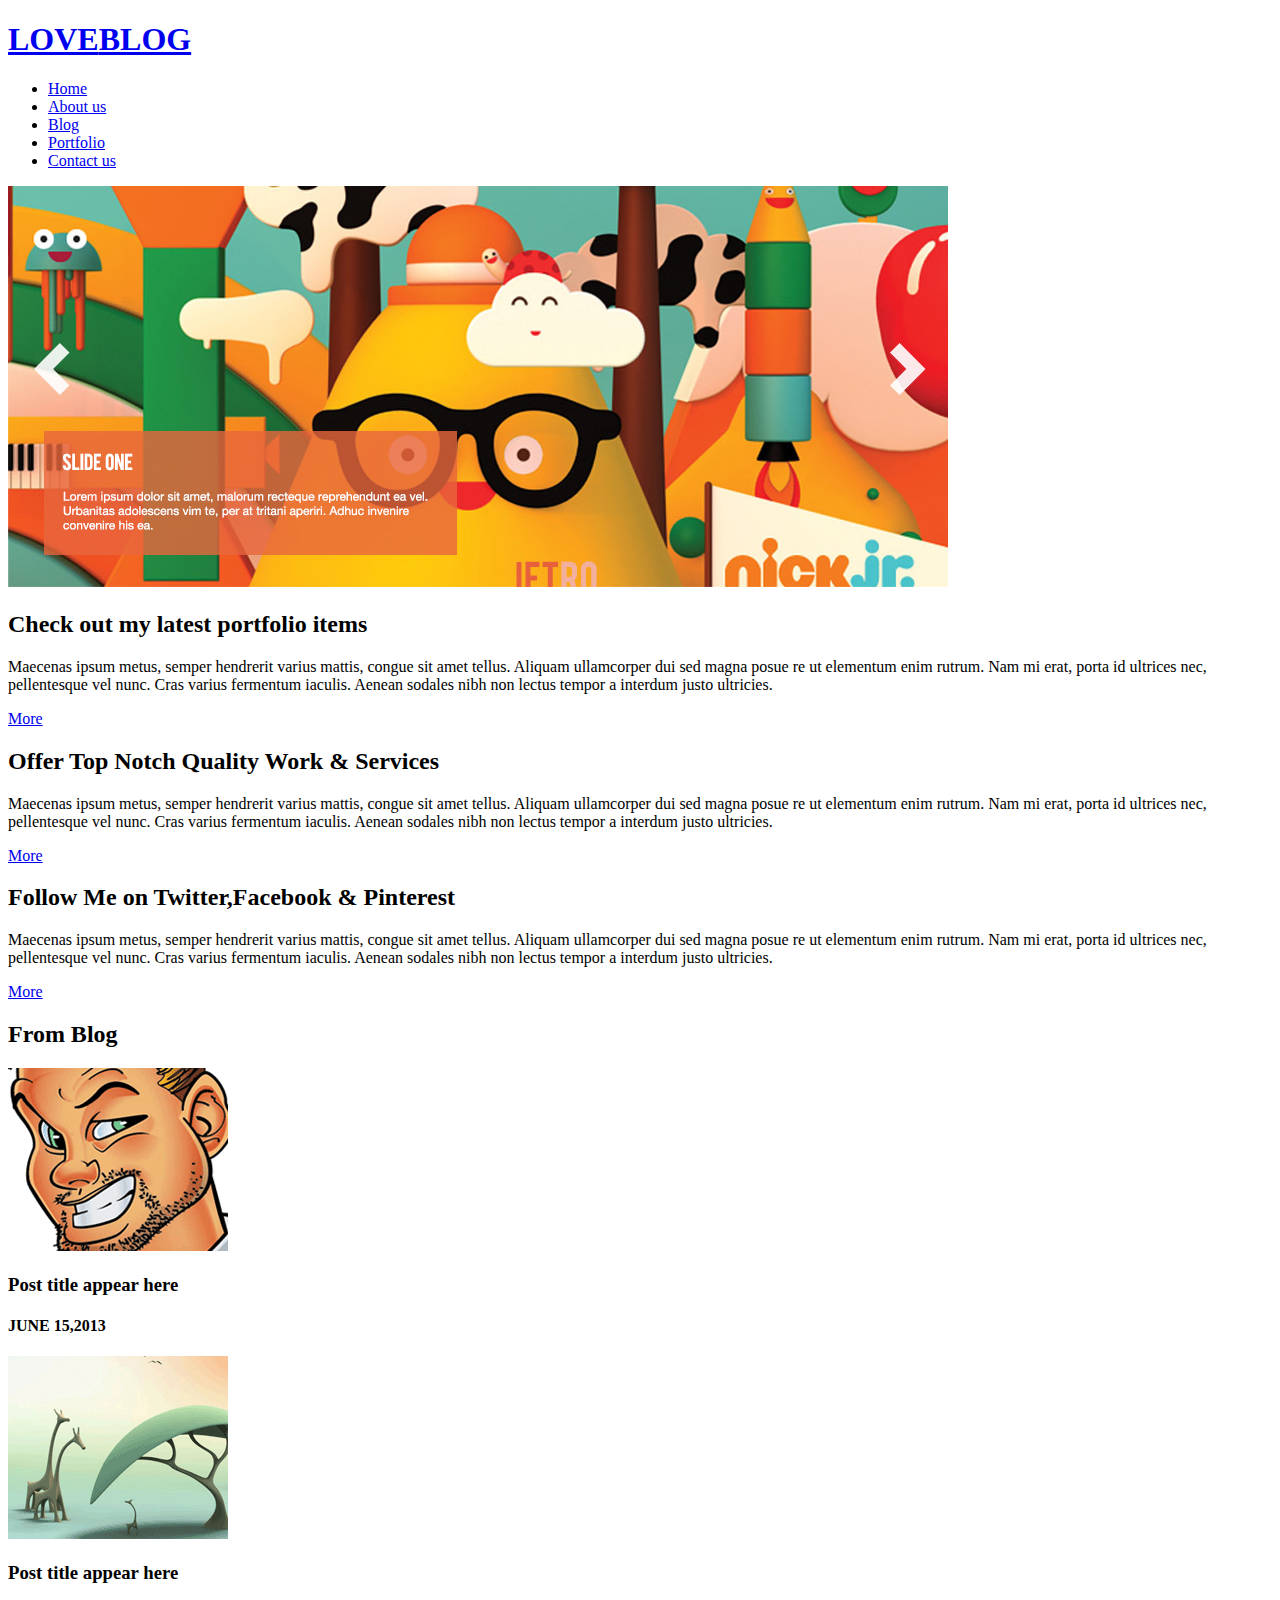
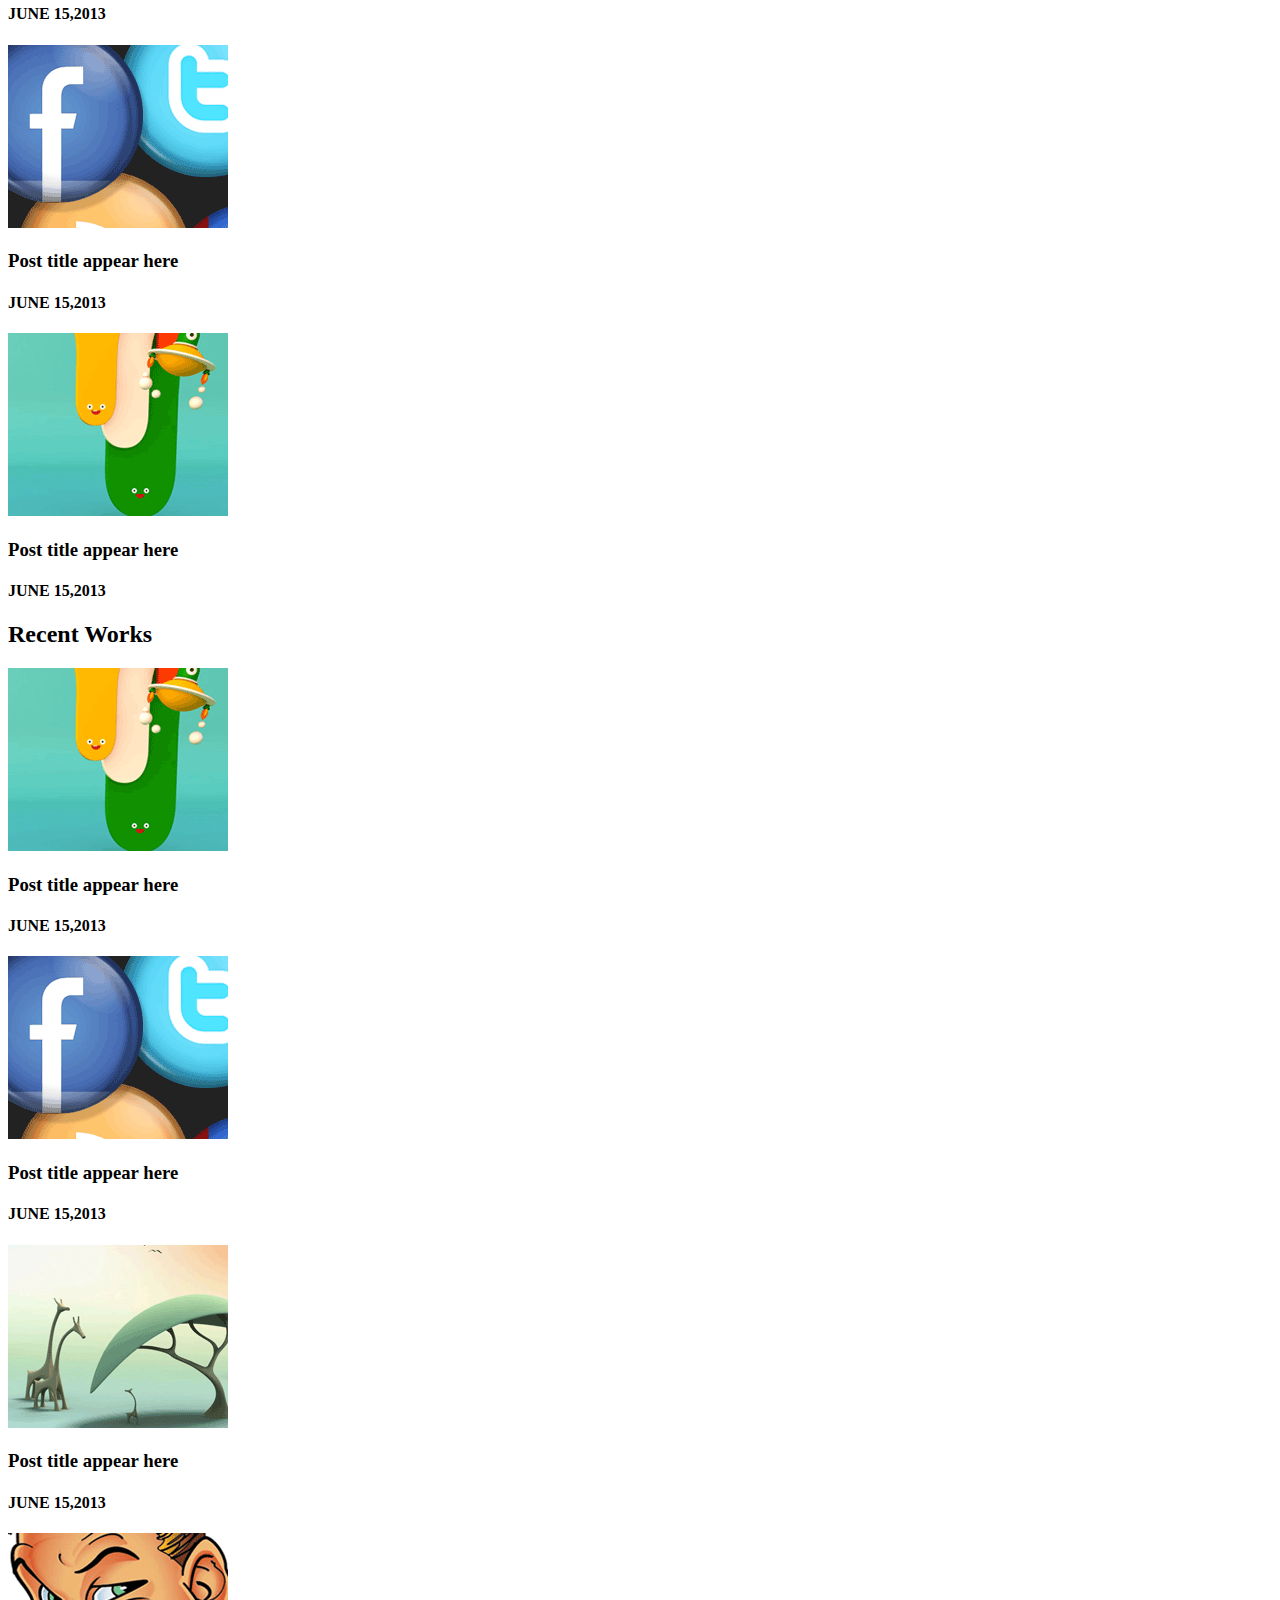
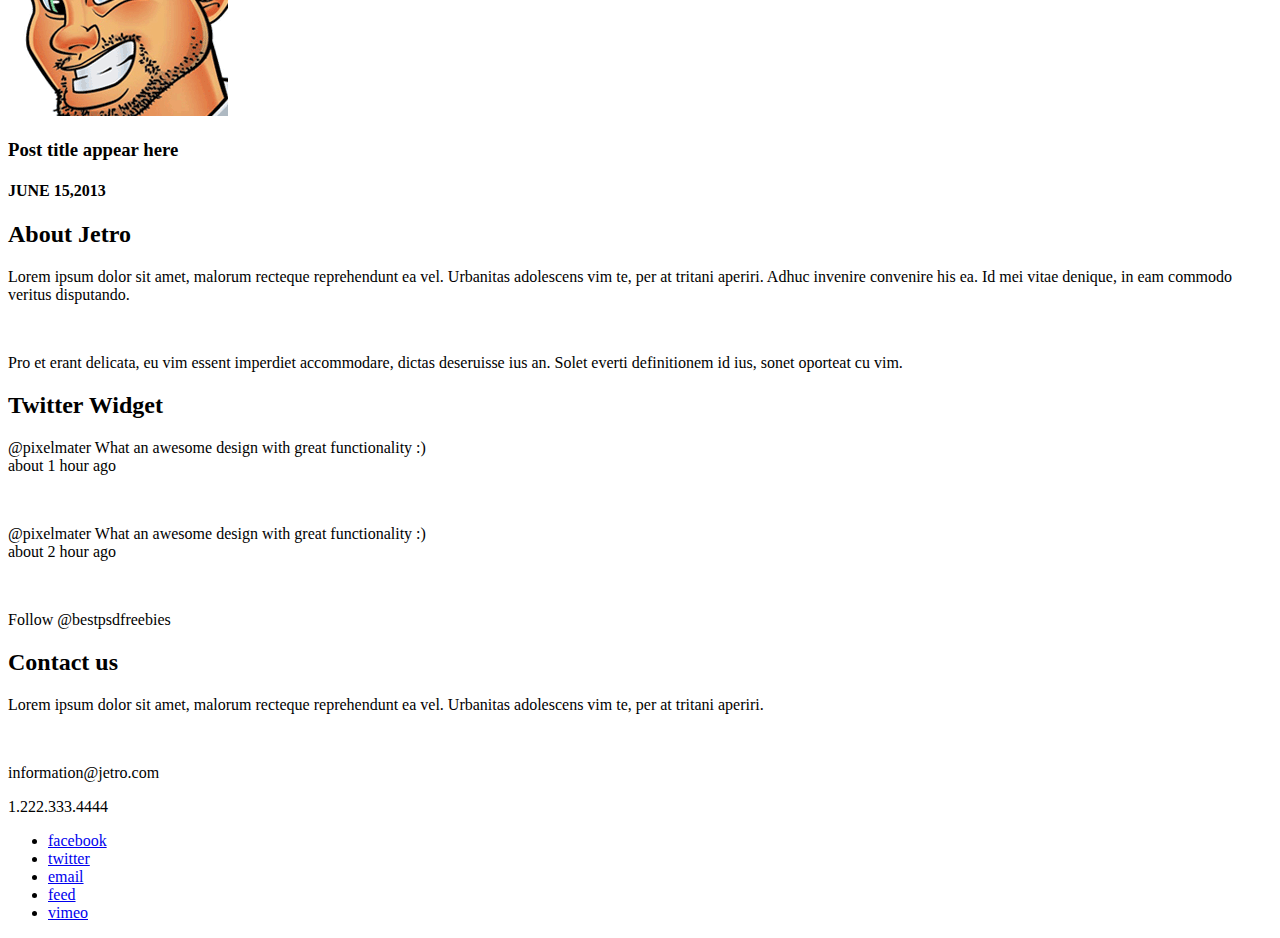
==== index.html @ 3e844f86 "first commit" ====
<!DOCTYPE html>
<html lang="en">
<head>
	<title>Welcome to my site</title>
	<meta http-equiv="Content-Type" content="text/html; charset=utf-8" />
	<meta name="viewport" content="width=device-width, initial-scale=1.0">
	
	<link href="css/style.css" rel="stylesheet" media="screen">
    <link href='http://fonts.googleapis.com/css?family=Open+Sans+Condensed:300|Playfair+Display:400italic' rel='stylesheet' type='text/css' />
</head>

<body>	
		<header class="header_area">
			<div class="fix header">
				<div class="logo fix floatleft">
					<a href="#"><h1>LOVE<span>BLOG</span></h1></a>
				</div>
				<div class="mainmenu floatright">
					<ul id="nav">
						<li><a href="index.html" class="active">Home</a></li>
						<li><a href="single.html">About us</a></li>
						<li><a href="blog.html">Blog</a></li>
						<li><a href="portfolio.html">Portfolio</a></li>
						<li><a href="contact.html">Contact us</a></li>
					</ul>
				</div>
			</div>
		</header>
		<header class="header_bottom_area"></header>
		<div class="main_content_area fix">
		<div class="fix content_area structure">
			<div class="fix slider_area">
                <div id="ei-slider" class="ei-slider">
                    <div class="ei-slider-large">
						<img src="images/slider.jpg" alt="image06"/>
                    </div>
                </div>
			
			
			
			</div>
			<div class="fix service_area">
				<div class="fix single_service_container">
					<div class="fix single_service portfolio floatleft">
						<h2>Check out my latest portfolio items</h2>
						<p>Maecenas ipsum metus, semper hendrerit varius mattis, congue sit amet tellus. Aliquam ullamcorper dui sed magna posue re ut elementum enim rutrum. Nam mi erat, porta id ultrices nec, pellentesque vel nunc. Cras varius fermentum iaculis. Aenean sodales nibh non lectus tempor a interdum justo ultricies.</p>
						<a href="#">More</a>
					</div>
					<div class="fix single_service offer floatleft">
						<h2>Offer Top Notch Quality Work & Services</h2>
						<p>Maecenas ipsum metus, semper hendrerit varius mattis, congue sit amet tellus. Aliquam ullamcorper dui sed magna posue re ut elementum enim rutrum. Nam mi erat, porta id ultrices nec, pellentesque vel nunc. Cras varius fermentum iaculis. Aenean sodales nibh non lectus tempor a interdum justo ultricies.</p>
						<a href="#">More</a>
					</div>
					<div class="fix single_service follow floatleft">
						<h2>Follow  Me  on  Twitter,Facebook  &  Pinterest</h2>
						<p>Maecenas ipsum metus, semper hendrerit varius mattis, congue sit amet tellus. Aliquam ullamcorper dui sed magna posue re ut elementum enim rutrum. Nam mi erat, porta id ultrices nec, pellentesque vel nunc. Cras varius fermentum iaculis. Aenean sodales nibh non lectus tempor a interdum justo ultricies.</p>
						<a href="#">More</a>
					</div>
				</div>
			</div>
			<div class="fix from_blog">
				<h2><span>From Blog</span></h2>
				<div class="fix single_blogpost_container">
					<div class="fix single_blog_post floatleft">
						<img src="images/recent1.png" alt=""/>
						<div class="blog_post_meta">
							<h3>Post title appear here</h3>
							<h4>JUNE 15,2013</h4>
						</div>
					</div>
					<div class="fix single_blog_post floatleft">
						<img src="images/recent2.png" alt=""/>
						<div class="blog_post_meta">
							<h3>Post title appear here</h3>
							<h4>JUNE 15,2013</h4>
						</div>
					</div>
					<div class="fix single_blog_post floatleft">
						<img src="images/recent3.png" alt=""/>
						<div class="blog_post_meta">
							<h3>Post title appear here</h3>
							<h4>JUNE 15,2013</h4>
						</div>
					</div>
					<div class="fix single_blog_post floatleft">
						<img src="images/recent4.png" alt=""/>
						<div class="blog_post_meta">
							<h3>Post title appear here</h3>
							<h4>JUNE 15,2013</h4>
						</div>
					</div>
				</div>
			</div>
			<div class="fix from_works">
				<h2><span>Recent Works</span></h2>
				<div class="fix single_work_container">
					<div class="fix single_work floatleft">
						<img src="images/recent4.png" alt=""/>
						<div class="blog_post_meta">
							<h3>Post title appear here</h3>
							<h4>JUNE 15,2013</h4>
						</div>
					</div>
					<div class="fix single_work floatleft">
						<img src="images/recent3.png" alt=""/>
						<div class="blog_post_meta">
							<h3>Post title appear here</h3>
							<h4>JUNE 15,2013</h4>
						</div>
					</div>
					<div class="fix single_work floatleft">
						<img src="images/recent2.png" alt=""/>
						<div class="blog_post_meta">
							<h3>Post title appear here</h3>
							<h4>JUNE 15,2013</h4>
						</div>
					</div>
					<div class="fix single_work floatleft">
						<img src="images/recent1.png" alt=""/>
						<div class="blog_post_meta">
							<h3>Post title appear here</h3>
							<h4>JUNE 15,2013</h4>
						</div>
					</div>
				</div>
			</div>
		</div>
		</div>
		<div class="fix footer_area">
			<div class="fix footer">
				<div class="fix single_footer_container">
					<div class="fix single_footer floatleft">
						<h2>About Jetro</h2>
						<p>Lorem ipsum dolor sit amet, malorum recteque reprehendunt ea vel. Urbanitas adolescens vim te, per at tritani aperiri. Adhuc invenire convenire his ea. Id mei vitae denique, in eam commodo veritus disputando. </p>
						<br/>
						<p>Pro et erant delicata, eu vim essent imperdiet accommodare, dictas deseruisse ius an. Solet everti definitionem id ius, sonet oporteat cu vim.</p>
					</div>
					<div class="fix single_footer floatleft">
						<h2>Twitter Widget</h2>
						<p>@pixelmater What an awesome design with great functionality :)<br/>about 1 hour ago</p><br/>
						<p>@pixelmater What an awesome design with great functionality :)<br/>about 2 hour ago</p><br/>
						<p>Follow @bestpsdfreebies</p>
					</div>
					<div class="fix single_footer floatleft">
						<h2>Contact us</h2>
						<p>Lorem ipsum dolor sit amet, malorum recteque reprehendunt ea vel. Urbanitas adolescens vim te, per at tritani aperiri.</p>
						<br/>
						<p>information@jetro.com</p>
						<p>1.222.333.4444</p>
						<div class="fix social_area">
							<ul>
								<li><a href="#" class="facebook">facebook</a></li>
								<li><a href="#" class="twitter">twitter</a></li>
								<li><a href="#" class="email">email</a></li>
								<li><a href="#" class="feed">feed</a></li>
								<li><a href="#" class="vimeo">vimeo</a></li>
							</ul>
						</div>
					</div>
				</div>
			</div>
		</div>
	
		<script src="js/jquery-min.js"></script>						
</body>
</html>
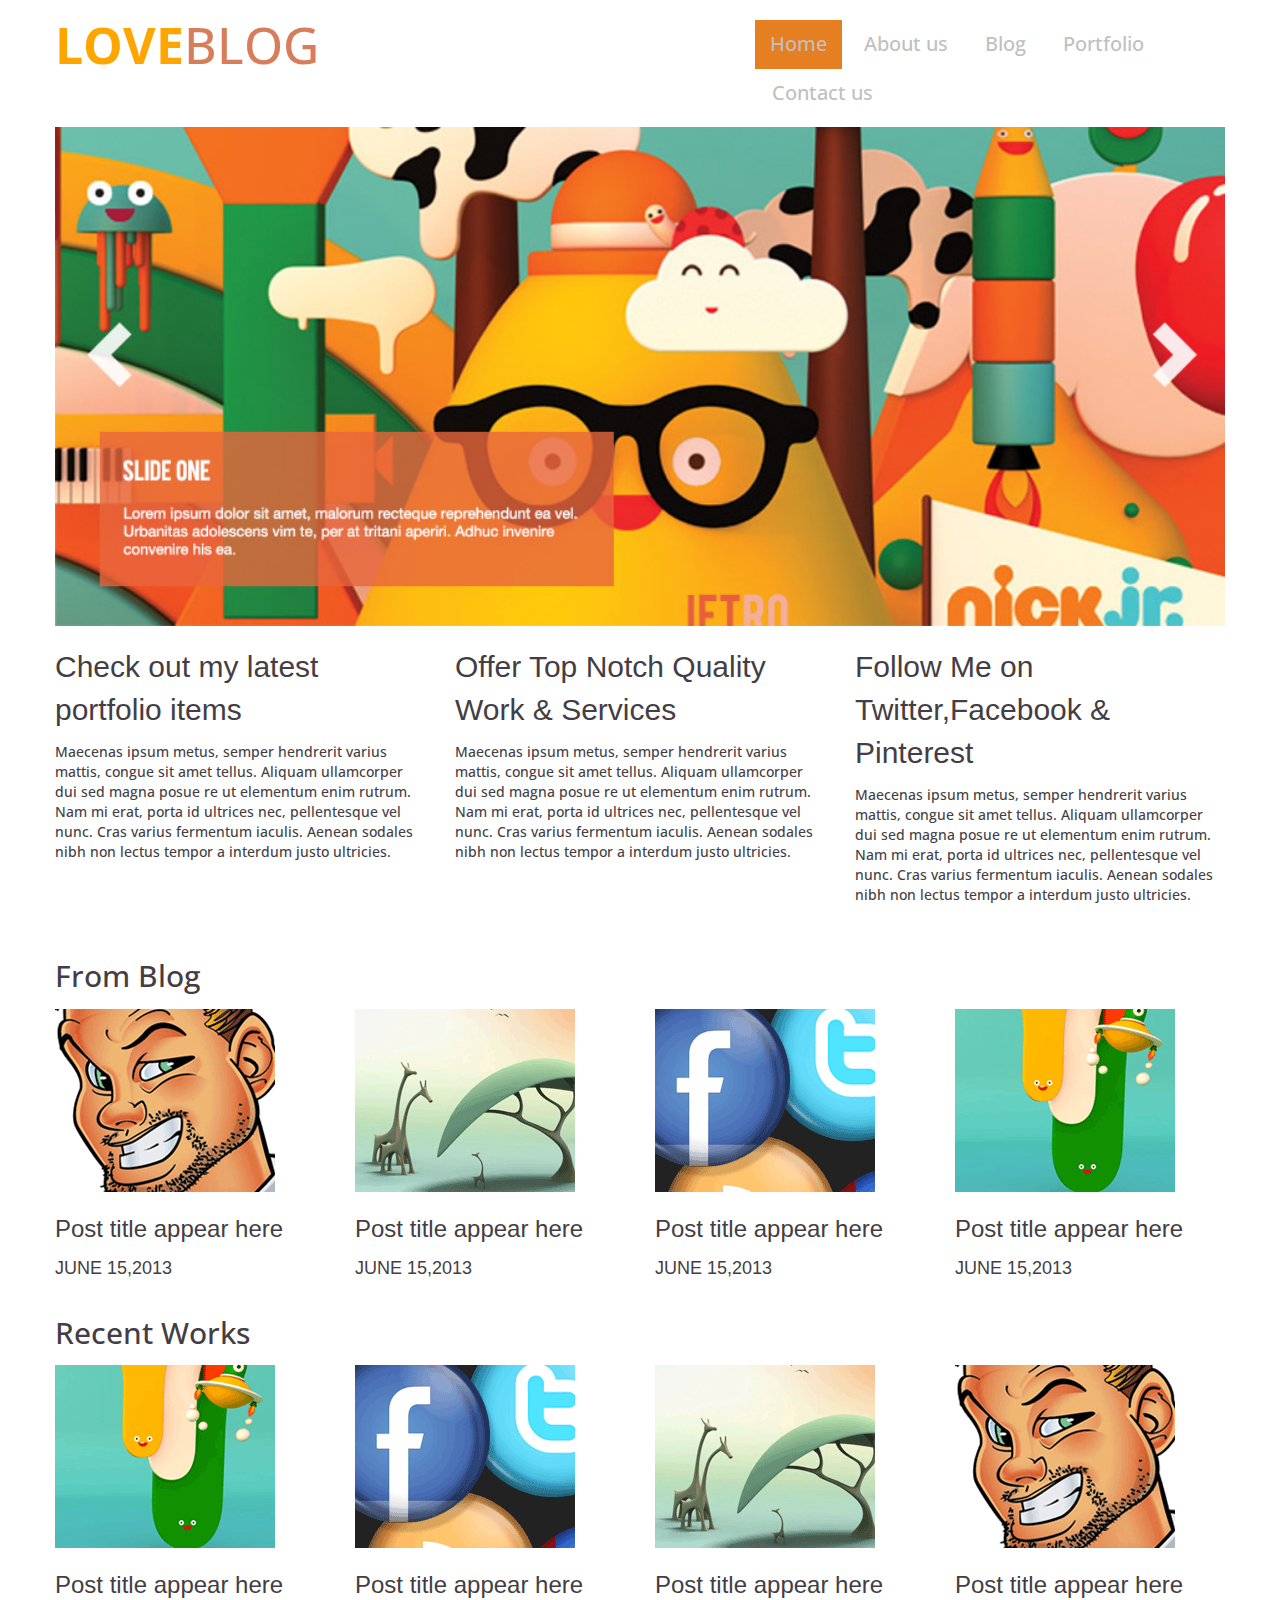
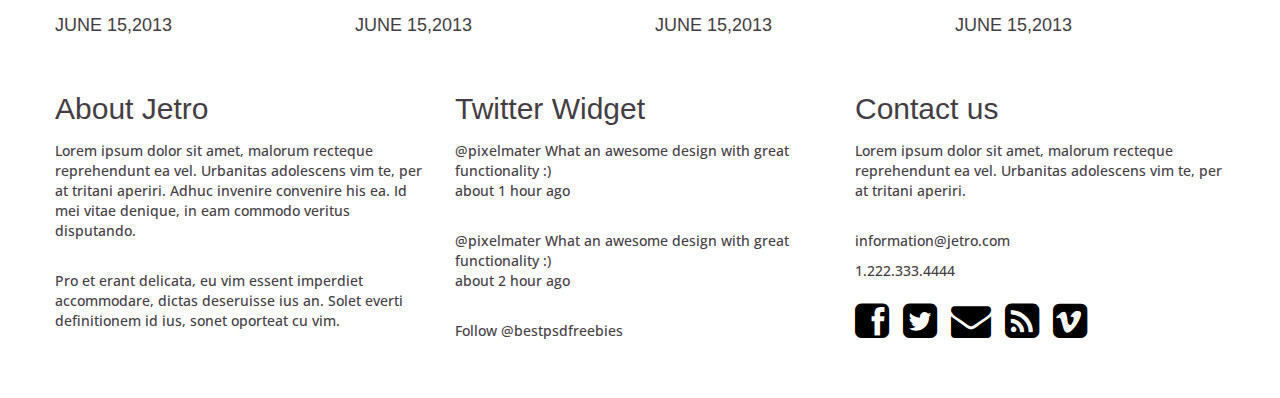
==== commit c0b7d1b9: "terminado html, falta afinar detaltalles, agregar iconos, imagenes, separador y dar estilo en genera" ====
--- a/index.html
+++ b/index.html
@@ -4,163 +4,174 @@
 	<title>Welcome to my site</title>
 	<meta http-equiv="Content-Type" content="text/html; charset=utf-8" />
 	<meta name="viewport" content="width=device-width, initial-scale=1.0">
-	
-	<link href="css/style.css" rel="stylesheet" media="screen">
     <link href='http://fonts.googleapis.com/css?family=Open+Sans+Condensed:300|Playfair+Display:400italic' rel='stylesheet' type='text/css' />
+    <link rel="stylesheet" href="css/bootstrap.css">
+    <link rel="stylesheet" href="font/font-awesome/css/font-awesome.css">
+    <link rel="stylesheet" href="css/main.css">
 </head>
 
 <body>	
-		<header class="header_area">
-			<div class="fix header">
-				<div class="logo fix floatleft">
-					<a href="#"><h1>LOVE<span>BLOG</span></h1></a>
+	<header class="header_area">
+		<div class="container">
+			<div class="nav-wrapper row">
+				<div class="col-md-2 logo">
+					<a href="#"><p><strong>LOVE</strong><span>BLOG</span></p></a>
 				</div>
-				<div class="mainmenu floatright">
-					<ul id="nav">
-						<li><a href="index.html" class="active">Home</a></li>
-						<li><a href="single.html">About us</a></li>
+				<div class="col-md-offset-5 col-md-5">
+					<ul class="nav nav-pills">
+						<li class="active"><a href="index.html">Home</a></li>
+						<li><a href="about.html">About us</a></li>
 						<li><a href="blog.html">Blog</a></li>
 						<li><a href="portfolio.html">Portfolio</a></li>
 						<li><a href="contact.html">Contact us</a></li>
 					</ul>
 				</div>
 			</div>
-		</header>
-		<header class="header_bottom_area"></header>
-		<div class="main_content_area fix">
-		<div class="fix content_area structure">
-			<div class="fix slider_area">
-                <div id="ei-slider" class="ei-slider">
-                    <div class="ei-slider-large">
-						<img src="images/slider.jpg" alt="image06"/>
-                    </div>
-                </div>
-			
-			
-			
+		</div>
+	</header>
+	<header class="header_bottom_area"></header>
+	<section class="portada">
+		<div class="container">
+			<div class="row">
+				<div class="col-md-12">
+					<img src="images/slider.jpg" alt="image06"/>
+				</div>
 			</div>
-			<div class="fix service_area">
-				<div class="fix single_service_container">
-					<div class="fix single_service portfolio floatleft">
-						<h2>Check out my latest portfolio items</h2>
-						<p>Maecenas ipsum metus, semper hendrerit varius mattis, congue sit amet tellus. Aliquam ullamcorper dui sed magna posue re ut elementum enim rutrum. Nam mi erat, porta id ultrices nec, pellentesque vel nunc. Cras varius fermentum iaculis. Aenean sodales nibh non lectus tempor a interdum justo ultricies.</p>
-						<a href="#">More</a>
-					</div>
-					<div class="fix single_service offer floatleft">
-						<h2>Offer Top Notch Quality Work & Services</h2>
-						<p>Maecenas ipsum metus, semper hendrerit varius mattis, congue sit amet tellus. Aliquam ullamcorper dui sed magna posue re ut elementum enim rutrum. Nam mi erat, porta id ultrices nec, pellentesque vel nunc. Cras varius fermentum iaculis. Aenean sodales nibh non lectus tempor a interdum justo ultricies.</p>
-						<a href="#">More</a>
-					</div>
-					<div class="fix single_service follow floatleft">
-						<h2>Follow  Me  on  Twitter,Facebook  &  Pinterest</h2>
-						<p>Maecenas ipsum metus, semper hendrerit varius mattis, congue sit amet tellus. Aliquam ullamcorper dui sed magna posue re ut elementum enim rutrum. Nam mi erat, porta id ultrices nec, pellentesque vel nunc. Cras varius fermentum iaculis. Aenean sodales nibh non lectus tempor a interdum justo ultricies.</p>
-						<a href="#">More</a>
+		</div>
+	</section>
+	<section class="main-content">
+		<div class="container">
+			<div class="row">
+				<div class="col-md-4">
+					<h2>Check out my latest portfolio items</h2>
+					<p>Maecenas ipsum metus, semper hendrerit varius mattis, congue sit amet tellus. Aliquam ullamcorper dui sed magna posue re ut elementum enim rutrum. Nam mi erat, porta id ultrices nec, pellentesque vel nunc. Cras varius fermentum iaculis. Aenean sodales nibh non lectus tempor a interdum justo ultricies.</p>
+					<a href="#">More</a>
+				</div>
+				<div class="col-md-4">
+					<h2>Offer Top Notch Quality Work & Services</h2>
+					<p>Maecenas ipsum metus, semper hendrerit varius mattis, congue sit amet tellus. Aliquam ullamcorper dui sed magna posue re ut elementum enim rutrum. Nam mi erat, porta id ultrices nec, pellentesque vel nunc. Cras varius fermentum iaculis. Aenean sodales nibh non lectus tempor a interdum justo ultricies.</p>
+					<a href="#">More</a>
+				</div>
+				<div class="col-md-4">
+					<h2>Follow  Me  on  Twitter,Facebook  &  Pinterest</h2>
+					<p>Maecenas ipsum metus, semper hendrerit varius mattis, congue sit amet tellus. Aliquam ullamcorper dui sed magna posue re ut elementum enim rutrum. Nam mi erat, porta id ultrices nec, pellentesque vel nunc. Cras varius fermentum iaculis. Aenean sodales nibh non lectus tempor a interdum justo ultricies.</p>
+					<a href="#">More</a>
+				</div>
+			</div>
+		</div>
+	</section>
+	<section class="from">
+		<div class="container">
+			<div class="row">
+				<div class="col-md-12">
+					<h2><span>From Blog</span></h2>
+				</div>
+				<div class="col-md-3">
+					<img src="images/recent1.png" alt=""/>
+					<div class="blog_post_meta">
+						<h3>Post title appear here</h3>
+						<h4>JUNE 15,2013</h4>
 					</div>
 				</div>
-			</div>
-			<div class="fix from_blog">
-				<h2><span>From Blog</span></h2>
-				<div class="fix single_blogpost_container">
-					<div class="fix single_blog_post floatleft">
-						<img src="images/recent1.png" alt=""/>
-						<div class="blog_post_meta">
-							<h3>Post title appear here</h3>
-							<h4>JUNE 15,2013</h4>
-						</div>
-					</div>
-					<div class="fix single_blog_post floatleft">
-						<img src="images/recent2.png" alt=""/>
-						<div class="blog_post_meta">
-							<h3>Post title appear here</h3>
-							<h4>JUNE 15,2013</h4>
-						</div>
-					</div>
-					<div class="fix single_blog_post floatleft">
-						<img src="images/recent3.png" alt=""/>
-						<div class="blog_post_meta">
-							<h3>Post title appear here</h3>
-							<h4>JUNE 15,2013</h4>
-						</div>
-					</div>
-					<div class="fix single_blog_post floatleft">
-						<img src="images/recent4.png" alt=""/>
-						<div class="blog_post_meta">
-							<h3>Post title appear here</h3>
-							<h4>JUNE 15,2013</h4>
-						</div>
+				<div class="col-md-3">
+					<img src="images/recent2.png" alt=""/>
+					<div class="blog_post_meta">
+						<h3>Post title appear here</h3>
+						<h4>JUNE 15,2013</h4>
 					</div>
 				</div>
-			</div>
-			<div class="fix from_works">
-				<h2><span>Recent Works</span></h2>
-				<div class="fix single_work_container">
-					<div class="fix single_work floatleft">
-						<img src="images/recent4.png" alt=""/>
-						<div class="blog_post_meta">
-							<h3>Post title appear here</h3>
-							<h4>JUNE 15,2013</h4>
-						</div>
+				<div class="col-md-3">
+					<img src="images/recent3.png" alt=""/>
+					<div class="blog_post_meta">
+						<h3>Post title appear here</h3>
+						<h4>JUNE 15,2013</h4>
 					</div>
-					<div class="fix single_work floatleft">
-						<img src="images/recent3.png" alt=""/>
-						<div class="blog_post_meta">
-							<h3>Post title appear here</h3>
-							<h4>JUNE 15,2013</h4>
-						</div>
-					</div>
-					<div class="fix single_work floatleft">
-						<img src="images/recent2.png" alt=""/>
-						<div class="blog_post_meta">
-							<h3>Post title appear here</h3>
-							<h4>JUNE 15,2013</h4>
-						</div>
-					</div>
-					<div class="fix single_work floatleft">
-						<img src="images/recent1.png" alt=""/>
-						<div class="blog_post_meta">
-							<h3>Post title appear here</h3>
-							<h4>JUNE 15,2013</h4>
-						</div>
+				</div>
+				<div class="col-md-3">
+					<img src="images/recent4.png" alt=""/>
+					<div class="blog_post_meta">
+						<h3>Post title appear here</h3>
+						<h4>JUNE 15,2013</h4>
 					</div>
 				</div>
 			</div>
 		</div>
-		</div>
-		<div class="fix footer_area">
-			<div class="fix footer">
-				<div class="fix single_footer_container">
-					<div class="fix single_footer floatleft">
-						<h2>About Jetro</h2>
-						<p>Lorem ipsum dolor sit amet, malorum recteque reprehendunt ea vel. Urbanitas adolescens vim te, per at tritani aperiri. Adhuc invenire convenire his ea. Id mei vitae denique, in eam commodo veritus disputando. </p>
-						<br/>
-						<p>Pro et erant delicata, eu vim essent imperdiet accommodare, dictas deseruisse ius an. Solet everti definitionem id ius, sonet oporteat cu vim.</p>
+	</section>
+	<section class="works">
+		<div class="container">
+			<div class="row">
+				<div class="col-md-12">
+					<h2><span>Recent Works</span></h2>
+				</div>
+			</div>
+			<div class="row">
+				<div class="col-md-3">
+					<img src="images/recent4.png" alt=""/>
+					<div class="blog_post_meta">
+						<h3>Post title appear here</h3>
+						<h4>JUNE 15,2013</h4>
 					</div>
-					<div class="fix single_footer floatleft">
-						<h2>Twitter Widget</h2>
-						<p>@pixelmater What an awesome design with great functionality :)<br/>about 1 hour ago</p><br/>
-						<p>@pixelmater What an awesome design with great functionality :)<br/>about 2 hour ago</p><br/>
-						<p>Follow @bestpsdfreebies</p>
+				</div>
+				<div class="col-md-3">
+					<img src="images/recent3.png" alt=""/>
+					<div class="blog_post_meta">
+						<h3>Post title appear here</h3>
+						<h4>JUNE 15,2013</h4>
 					</div>
-					<div class="fix single_footer floatleft">
-						<h2>Contact us</h2>
-						<p>Lorem ipsum dolor sit amet, malorum recteque reprehendunt ea vel. Urbanitas adolescens vim te, per at tritani aperiri.</p>
-						<br/>
-						<p>information@jetro.com</p>
-						<p>1.222.333.4444</p>
-						<div class="fix social_area">
-							<ul>
-								<li><a href="#" class="facebook">facebook</a></li>
-								<li><a href="#" class="twitter">twitter</a></li>
-								<li><a href="#" class="email">email</a></li>
-								<li><a href="#" class="feed">feed</a></li>
-								<li><a href="#" class="vimeo">vimeo</a></li>
-							</ul>
-						</div>
+				</div>
+				<div class="col-md-3">
+					<img src="images/recent2.png" alt=""/>
+					<div class="blog_post_meta">
+						<h3>Post title appear here</h3>
+						<h4>JUNE 15,2013</h4>
+					</div>
+				</div>
+				<div class="col-md-3">
+					<img src="images/recent1.png" alt=""/>
+					<div class="blog_post_meta">
+						<h3>Post title appear here</h3>
+						<h4>JUNE 15,2013</h4>
 					</div>
 				</div>
 			</div>
 		</div>
+	</section>
+	<footer>
+		<div class="container">
+			<div class="row">
+				<div class="col-md-4">
+					<h2>About Jetro</h2>
+					<p>Lorem ipsum dolor sit amet, malorum recteque reprehendunt ea vel. Urbanitas adolescens vim te, per at tritani aperiri. Adhuc invenire convenire his ea. Id mei vitae denique, in eam commodo veritus disputando. </p>
+					<br/>
+					<p>Pro et erant delicata, eu vim essent imperdiet accommodare, dictas deseruisse ius an. Solet everti definitionem id ius, sonet oporteat cu vim.</p>
+				</div>
+				<div class="col-md-4">
+					<h2>Twitter Widget</h2>
+					<p>@pixelmater What an awesome design with great functionality :)<br/>about 1 hour ago</p><br/>
+					<p>@pixelmater What an awesome design with great functionality :)<br/>about 2 hour ago</p><br/>
+					<p>Follow @bestpsdfreebies</p>
+				</div>
+				<div class="col-md-4">
+					<h2>Contact us</h2>
+					<p>Lorem ipsum dolor sit amet, malorum recteque reprehendunt ea vel. Urbanitas adolescens vim te, per at tritani aperiri.</p>
+					<br/>
+					<p>information@jetro.com</p>
+					<p>1.222.333.4444</p>
+					<div class="social_area">
+						<ul class="list-inline">
+							<li><a href="#"><i class="fa fa-facebook-square"></i></a></li>
+							<li><a href="#" class="twitter"><i class="fa fa-twitter-square"></i></a></li>
+							<li><a href="#" class="email"><i class="fa fa-envelope"></i></a></li>
+							<li><a href="#" class="feed"><i class="fa fa-rss-square"></i></a></li>
+							<li><a href="#" class="vimeo"><i class="fa fa-vimeo-square"></i></a></li>
+						</ul>
+					</div>
+				</div>
+			</div>
+		</div>
+	</footer>
+		
 	
-		<script src="js/jquery-min.js"></script>						
+	<script src="js/jquery-min.js"></script>						
 </body>
 </html>
--- a/css/main.css
+++ b/css/main.css
@@ -0,0 +1,34 @@
+.header_area {
+  font-size: 20px;
+  padding: 10px 0px; }
+  .header_area p {
+    color: orange;
+    font-size: 50px; }
+  .header_area span {
+    color: #D77D59; }
+  .header_area ul {
+    color: black;
+    margin-top: 10px; }
+  .header_area .nav-pills > li > a {
+    color: silver;
+    background-color: white; }
+
+footer {
+  padding: 20px 0px 40px 0px; }
+  footer .social_area ul > li > a {
+    color: black;
+    font-size: 40px; }
+
+.portada img {
+  width: 100%;
+  height: auto; }
+
+/* COLORES */
+.container {
+  width: 100%;
+  max-width: 1200px; }
+
+* {
+  font-family: 'Open Sans Condensed'; }
+
+/*# sourceMappingURL=main.css.map */
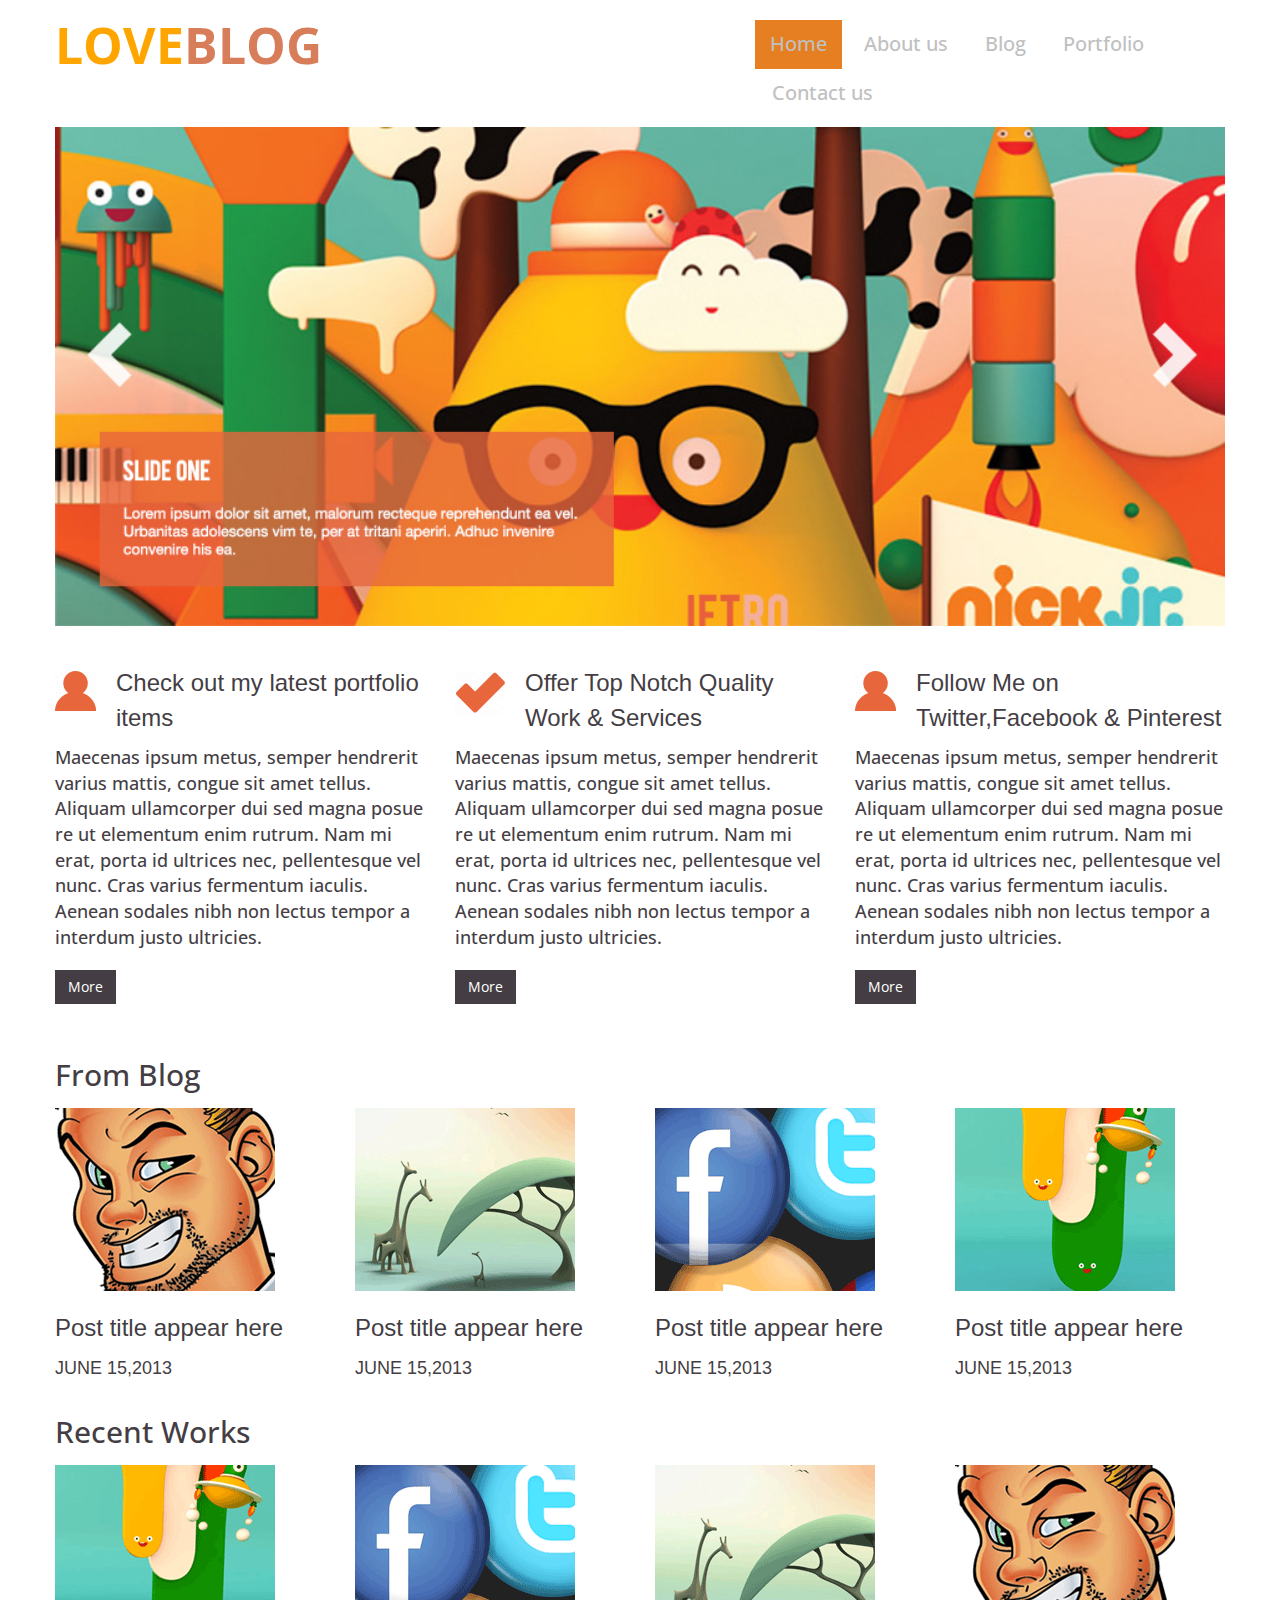
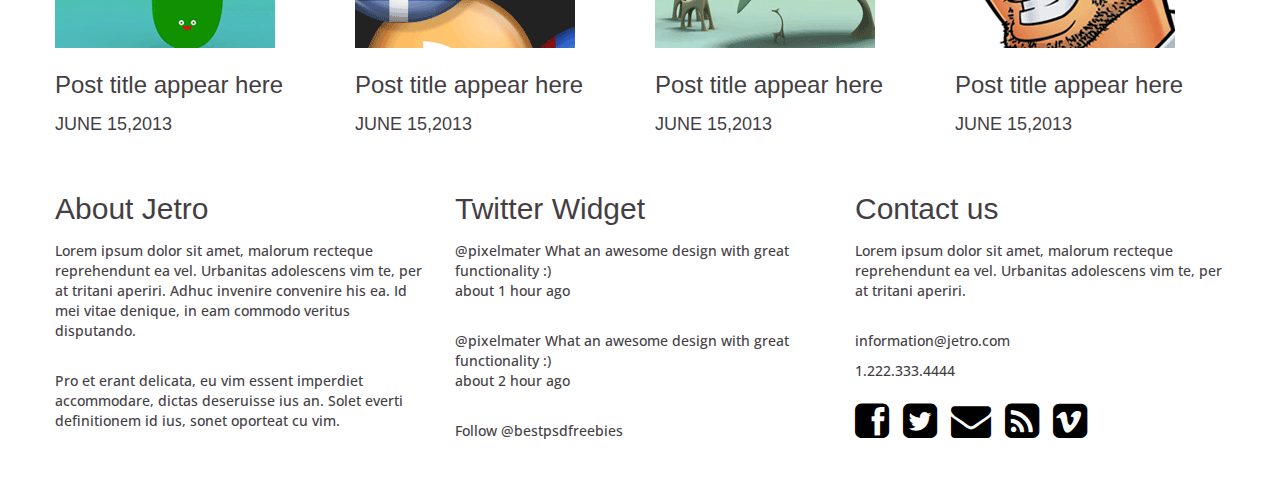
==== commit b87e8c55: "trabajando en estilos" ====
--- a/index.html
+++ b/index.html
@@ -43,19 +43,22 @@
 		<div class="container">
 			<div class="row">
 				<div class="col-md-4">
-					<h2>Check out my latest portfolio items</h2>
+					<img src="images/follow.png" height="40" width="41" alt="">
+					<h3 class="orange">Check out my latest portfolio items</h3>
 					<p>Maecenas ipsum metus, semper hendrerit varius mattis, congue sit amet tellus. Aliquam ullamcorper dui sed magna posue re ut elementum enim rutrum. Nam mi erat, porta id ultrices nec, pellentesque vel nunc. Cras varius fermentum iaculis. Aenean sodales nibh non lectus tempor a interdum justo ultricies.</p>
-					<a href="#">More</a>
+					<button type="button" class="btn btn-primary"><a href="#">More</a></button>
 				</div>
 				<div class="col-md-4">
-					<h2>Offer Top Notch Quality Work & Services</h2>
+					<img src="images/offer.png" height="44" width="50" alt="">
+					<h3 class="orange">Offer Top Notch Quality Work & Services</h3>
 					<p>Maecenas ipsum metus, semper hendrerit varius mattis, congue sit amet tellus. Aliquam ullamcorper dui sed magna posue re ut elementum enim rutrum. Nam mi erat, porta id ultrices nec, pellentesque vel nunc. Cras varius fermentum iaculis. Aenean sodales nibh non lectus tempor a interdum justo ultricies.</p>
-					<a href="#">More</a>
+					<button type="button" class="btn btn-primary"><a href="#">More</a></button>
 				</div>
 				<div class="col-md-4">
-					<h2>Follow  Me  on  Twitter,Facebook  &  Pinterest</h2>
+					<img src="images/follow.png" height="40" width="41" alt="">
+					<h3 class="orange">Follow  Me  on  Twitter,Facebook  &  Pinterest</h3>
 					<p>Maecenas ipsum metus, semper hendrerit varius mattis, congue sit amet tellus. Aliquam ullamcorper dui sed magna posue re ut elementum enim rutrum. Nam mi erat, porta id ultrices nec, pellentesque vel nunc. Cras varius fermentum iaculis. Aenean sodales nibh non lectus tempor a interdum justo ultricies.</p>
-					<a href="#">More</a>
+					<button type="button" class="btn btn-primary"><a href="#">More</a></button>
 				</div>
 			</div>
 		</div>
--- a/css/main.css
+++ b/css/main.css
@@ -1,9 +1,14 @@
+/* @font-face {
+	font-family: 'bebasregular'
+	src: url('../font/bebas__-webfont');
+} */
 .header_area {
   font-size: 20px;
   padding: 10px 0px; }
   .header_area p {
     color: orange;
-    font-size: 50px; }
+    font-size: 50px;
+    font-weight: bold; }
   .header_area span {
     color: #D77D59; }
   .header_area ul {
@@ -11,6 +16,9 @@
     margin-top: 10px; }
   .header_area .nav-pills > li > a {
     color: silver;
+    background-color: white; }
+  .header_area .nav-pills > li > a:hover {
+    color: orange;
     background-color: white; }
 
 footer {
@@ -23,6 +31,16 @@
   width: 100%;
   height: auto; }
 
+.main-content {
+  padding: 20px 0px; }
+  .main-content img {
+    float: left;
+    margin-right: 20px;
+    margin-bottom: 15px;
+    margin-top: 25px; }
+  .main-content p {
+    font-size: 18px; }
+
 /* COLORES */
 .container {
   width: 100%;
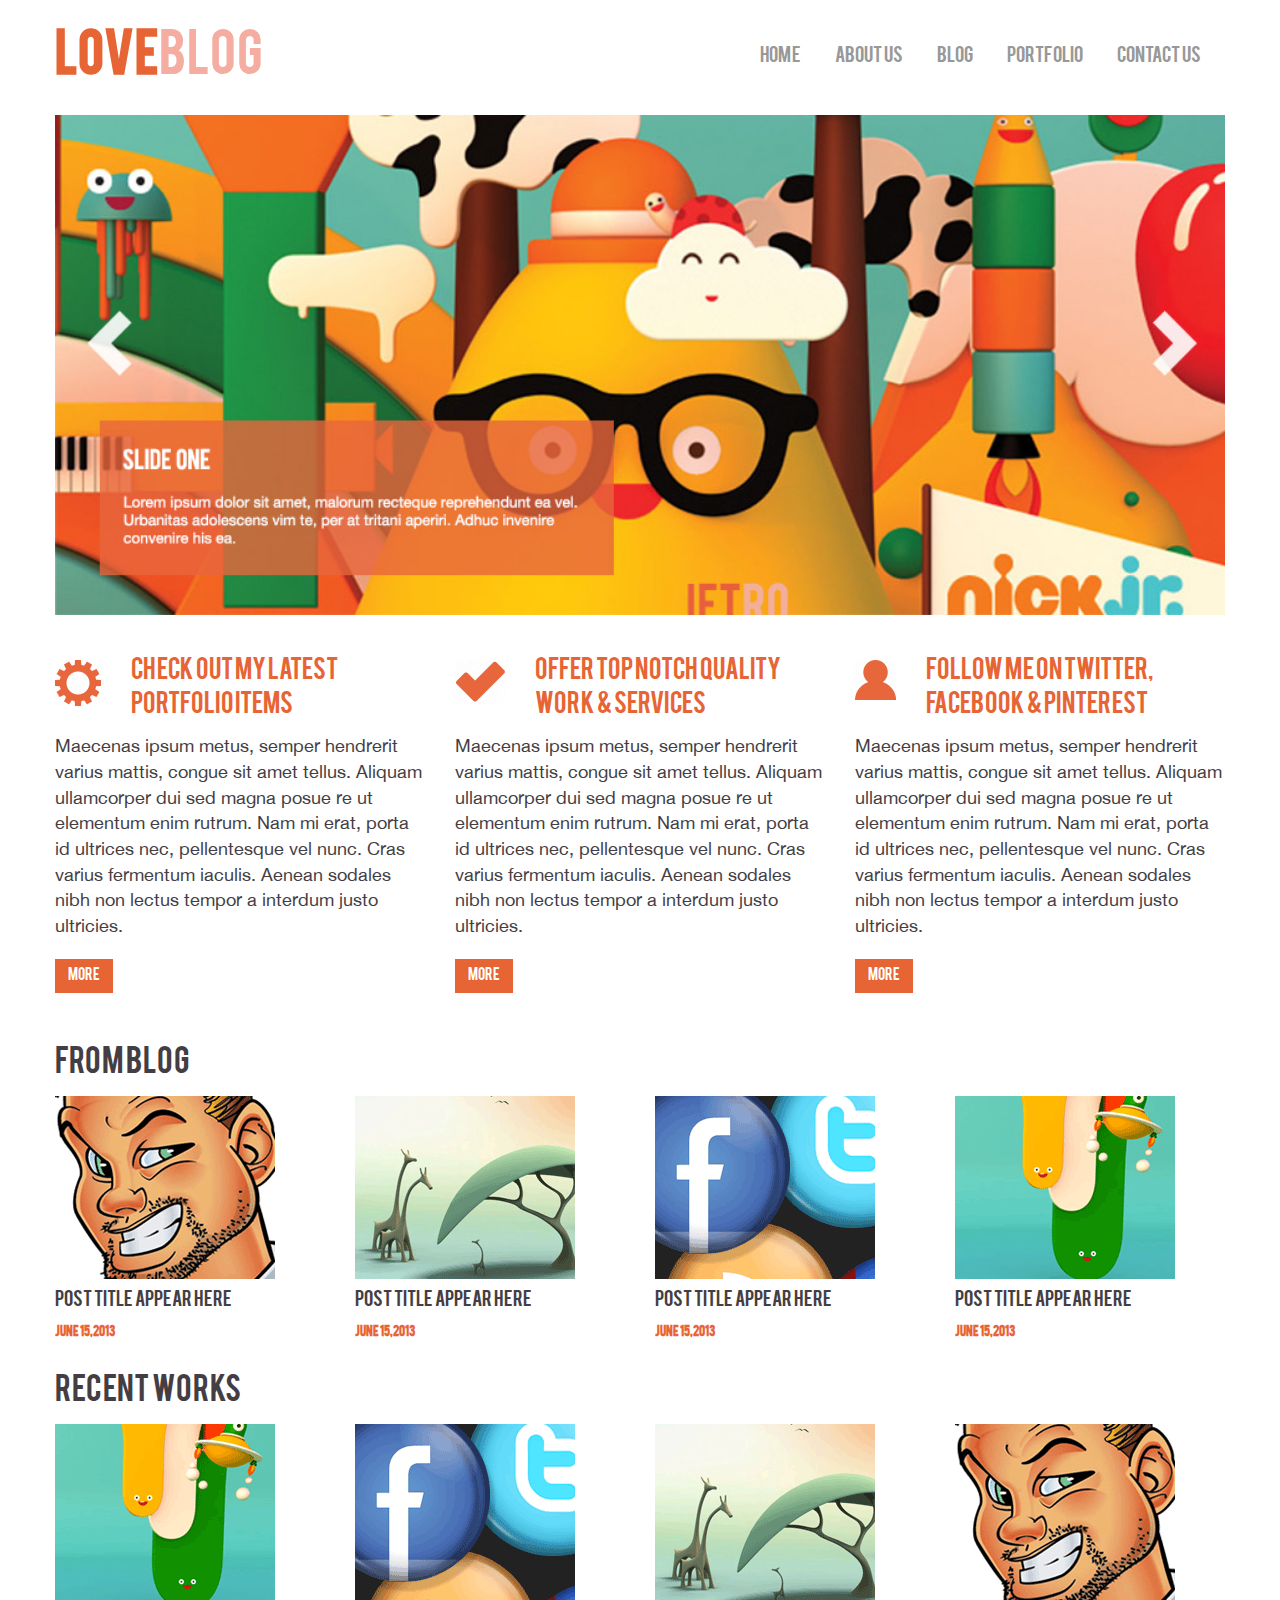
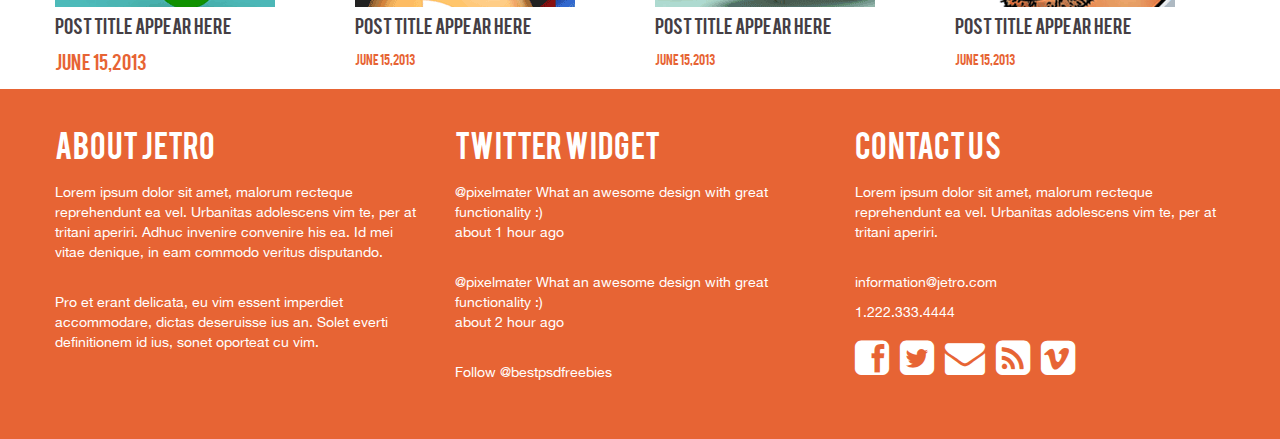
==== commit 2a3bb63d: "agregados colores, variables y trabajandoe estilos" ====
--- a/index.html
+++ b/index.html
@@ -4,7 +4,7 @@
 	<title>Welcome to my site</title>
 	<meta http-equiv="Content-Type" content="text/html; charset=utf-8" />
 	<meta name="viewport" content="width=device-width, initial-scale=1.0">
-    <link href='http://fonts.googleapis.com/css?family=Open+Sans+Condensed:300|Playfair+Display:400italic' rel='stylesheet' type='text/css' />
+    <link href='http://fonts.googleapis.com/css?family=Open+Sans+Condensed:300|Playfair+Display:00italic' rel='stylesheet' type='text/css' />
     <link rel="stylesheet" href="css/bootstrap.css">
     <link rel="stylesheet" href="font/font-awesome/css/font-awesome.css">
     <link rel="stylesheet" href="css/main.css">
@@ -17,7 +17,7 @@
 				<div class="col-md-2 logo">
 					<a href="#"><p><strong>LOVE</strong><span>BLOG</span></p></a>
 				</div>
-				<div class="col-md-offset-5 col-md-5">
+				<div class="col-md-offset-4 col-md-6">
 					<ul class="nav nav-pills">
 						<li class="active"><a href="index.html">Home</a></li>
 						<li><a href="about.html">About us</a></li>
@@ -43,22 +43,22 @@
 		<div class="container">
 			<div class="row">
 				<div class="col-md-4">
-					<img src="images/follow.png" height="40" width="41" alt="">
+					<img src="images/portfolio.png" height="46" width="46" alt="">
 					<h3 class="orange">Check out my latest portfolio items</h3>
 					<p>Maecenas ipsum metus, semper hendrerit varius mattis, congue sit amet tellus. Aliquam ullamcorper dui sed magna posue re ut elementum enim rutrum. Nam mi erat, porta id ultrices nec, pellentesque vel nunc. Cras varius fermentum iaculis. Aenean sodales nibh non lectus tempor a interdum justo ultricies.</p>
-					<button type="button" class="btn btn-primary"><a href="#">More</a></button>
+					<button type="button" class="btn btn-orange"><a href="#">More</a></button>
 				</div>
 				<div class="col-md-4">
 					<img src="images/offer.png" height="44" width="50" alt="">
 					<h3 class="orange">Offer Top Notch Quality Work & Services</h3>
 					<p>Maecenas ipsum metus, semper hendrerit varius mattis, congue sit amet tellus. Aliquam ullamcorper dui sed magna posue re ut elementum enim rutrum. Nam mi erat, porta id ultrices nec, pellentesque vel nunc. Cras varius fermentum iaculis. Aenean sodales nibh non lectus tempor a interdum justo ultricies.</p>
-					<button type="button" class="btn btn-primary"><a href="#">More</a></button>
+					<button type="button" class="btn btn-orange"><a href="#">More</a></button>
 				</div>
 				<div class="col-md-4">
 					<img src="images/follow.png" height="40" width="41" alt="">
-					<h3 class="orange">Follow  Me  on  Twitter,Facebook  &  Pinterest</h3>
+					<h3 class="orange">Follow  Me  on  Twitter, Facebook  &  Pinterest</h3>
 					<p>Maecenas ipsum metus, semper hendrerit varius mattis, congue sit amet tellus. Aliquam ullamcorper dui sed magna posue re ut elementum enim rutrum. Nam mi erat, porta id ultrices nec, pellentesque vel nunc. Cras varius fermentum iaculis. Aenean sodales nibh non lectus tempor a interdum justo ultricies.</p>
-					<button type="button" class="btn btn-primary"><a href="#">More</a></button>
+					<button type="button" class="btn btn-orange"><a href="#">More</a></button>
 				</div>
 			</div>
 		</div>
@@ -72,29 +72,29 @@
 				<div class="col-md-3">
 					<img src="images/recent1.png" alt=""/>
 					<div class="blog_post_meta">
-						<h3>Post title appear here</h3>
-						<h4>JUNE 15,2013</h4>
+						<h4 class="post-title">Post title appear here</h4>
+						<h6 class="orange">JUNE 15,2013</h6>
 					</div>
 				</div>
 				<div class="col-md-3">
 					<img src="images/recent2.png" alt=""/>
 					<div class="blog_post_meta">
-						<h3>Post title appear here</h3>
-						<h4>JUNE 15,2013</h4>
+						<h4 class="post-title">Post title appear here</h4>
+						<h6 class="orange">JUNE 15,2013</h6>
 					</div>
 				</div>
 				<div class="col-md-3">
 					<img src="images/recent3.png" alt=""/>
 					<div class="blog_post_meta">
-						<h3>Post title appear here</h3>
-						<h4>JUNE 15,2013</h4>
+						<h4 class="post-title">Post title appear here</h4>
+						<h6 class="orange">JUNE 15,2013</h6>
 					</div>
 				</div>
 				<div class="col-md-3">
 					<img src="images/recent4.png" alt=""/>
 					<div class="blog_post_meta">
-						<h3>Post title appear here</h3>
-						<h4>JUNE 15,2013</h4>
+						<h4 class="post-title">Post title appear here</h4>
+						<h6 class="orange">JUNE 15,2013</h6>
 					</div>
 				</div>
 			</div>
@@ -111,29 +111,29 @@
 				<div class="col-md-3">
 					<img src="images/recent4.png" alt=""/>
 					<div class="blog_post_meta">
-						<h3>Post title appear here</h3>
-						<h4>JUNE 15,2013</h4>
+						<h4 class="post-title">Post title appear here</h4>
+						<h4 class="orange">JUNE 15,2013</h4>
 					</div>
 				</div>
 				<div class="col-md-3">
 					<img src="images/recent3.png" alt=""/>
 					<div class="blog_post_meta">
-						<h3>Post title appear here</h3>
-						<h4>JUNE 15,2013</h4>
+						<h4 class="post-title">Post title appear here</h4>
+						<h6 class="orange">JUNE 15,2013</h6>
 					</div>
 				</div>
 				<div class="col-md-3">
 					<img src="images/recent2.png" alt=""/>
 					<div class="blog_post_meta">
-						<h3>Post title appear here</h3>
-						<h4>JUNE 15,2013</h4>
+						<h4 class="post-title">Post title appear here</h4>
+						<h6 class="orange">JUNE 15,2013</h6>
 					</div>
 				</div>
 				<div class="col-md-3">
 					<img src="images/recent1.png" alt=""/>
 					<div class="blog_post_meta">
-						<h3>Post title appear here</h3>
-						<h4>JUNE 15,2013</h4>
+						<h4 class="post-title">Post title appear here</h4>
+						<h6 class="orange">JUNE 15,2013</h6>
 					</div>
 				</div>
 			</div>
--- a/css/main.css
+++ b/css/main.css
@@ -1,31 +1,49 @@
-/* @font-face {
-	font-family: 'bebasregular'
-	src: url('../font/bebas__-webfont');
-} */
+@font-face {
+  font-family: 'bebasregular';
+  src: url("../font/bebas___-webfont.woff"); }
+@font-face {
+  font-family: 'HelveticaNeue';
+  src: url("../font/HelveticaNeue.woff"); }
+.orange {
+  color: #e76434; }
+
+.btn-orange {
+  background-color: #e76434; }
+
 .header_area {
-  font-size: 20px;
-  padding: 10px 0px; }
+  font-size: 18px;
+  padding: 20px 0px 10px 0px; }
   .header_area p {
-    color: orange;
-    font-size: 50px;
-    font-weight: bold; }
+    color: #e76434;
+    font-size: 50px; }
   .header_area span {
-    color: #D77D59; }
+    color: #f4ada0; }
   .header_area ul {
-    color: black;
-    margin-top: 10px; }
+    margin-top: 15px;
+    margin-left: 90px; }
   .header_area .nav-pills > li > a {
-    color: silver;
+    color: #989898;
     background-color: white; }
-  .header_area .nav-pills > li > a:hover {
-    color: orange;
+  .header_area .nav-pills > li > a:hover,
+  .header_area .nav-pills > li.active > a:hover,
+  .header_area .nav-pills > li.active > a:focus {
+    color: #e76434;
     background-color: white; }
 
+.orange-header {
+  background-color: #e76434;
+  color: white;
+  margin-bottom: 30px; }
+
 footer {
-  padding: 20px 0px 40px 0px; }
+  padding: 20px 0px 40px 0px;
+  background-color: #e76434;
+  color: white; }
   footer .social_area ul > li > a {
-    color: black;
     font-size: 40px; }
+  footer p {
+    font-size: 14px;
+    font-family: 'HelveticaNeue'; }
 
 .portada img {
   width: 100%;
@@ -35,18 +53,47 @@
   padding: 20px 0px; }
   .main-content img {
     float: left;
-    margin-right: 20px;
+    margin-right: 30px;
     margin-bottom: 15px;
     margin-top: 25px; }
   .main-content p {
-    font-size: 18px; }
+    font-size: 18px;
+    font-family: 'HelveticaNeue'; }
 
-/* COLORES */
+.from h6 {
+  font-weight: bold; }
+
+.fotoytexto .autor {
+  float: left;
+  border: 3px solid white;
+  margin-right: 20px; }
+.fotoytexto blockquote {
+  border-left: 8px solid #e76434; }
+.fotoytexto .photo-g {
+  margin: 2px 2px;
+  border: 1px solid #e76434; }
+
+/* COLORES 
+naranjo e76434
+naranjo claro f4ada0
+grey 989898
+*/
 .container {
   width: 100%;
   max-width: 1200px; }
 
-* {
-  font-family: 'Open Sans Condensed'; }
+*, h1, h2, h3, h4, h5, h6, .h1, .h2, .h3, .h4, .h5, .h6 {
+  font-family: 'bebasregular'; }
+
+p {
+  font-size: 18px;
+  font-family: 'HelveticaNeue'; }
+
+li.active {
+  color: #f4ada0; }
+
+.photo-g {
+  margin: 2px 2px;
+  border: 1px solid #e76434; }
 
 /*# sourceMappingURL=main.css.map */
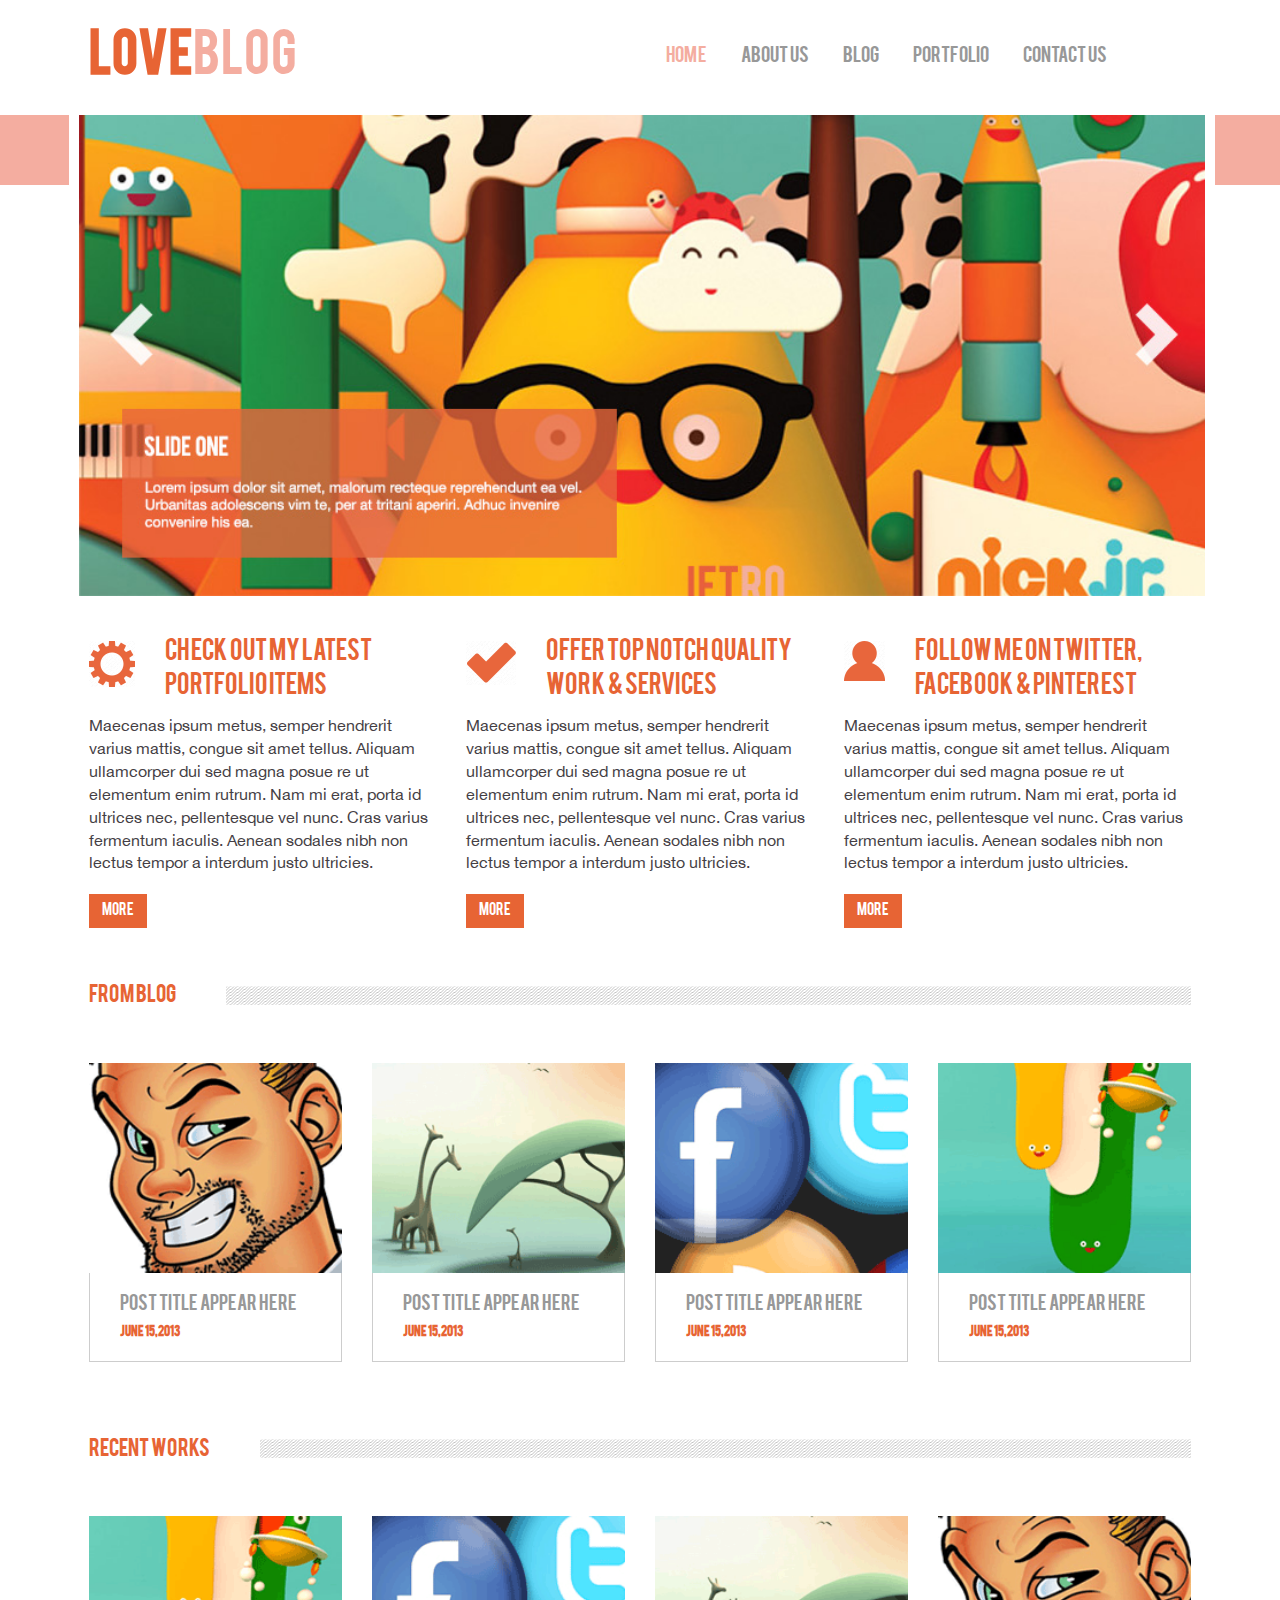
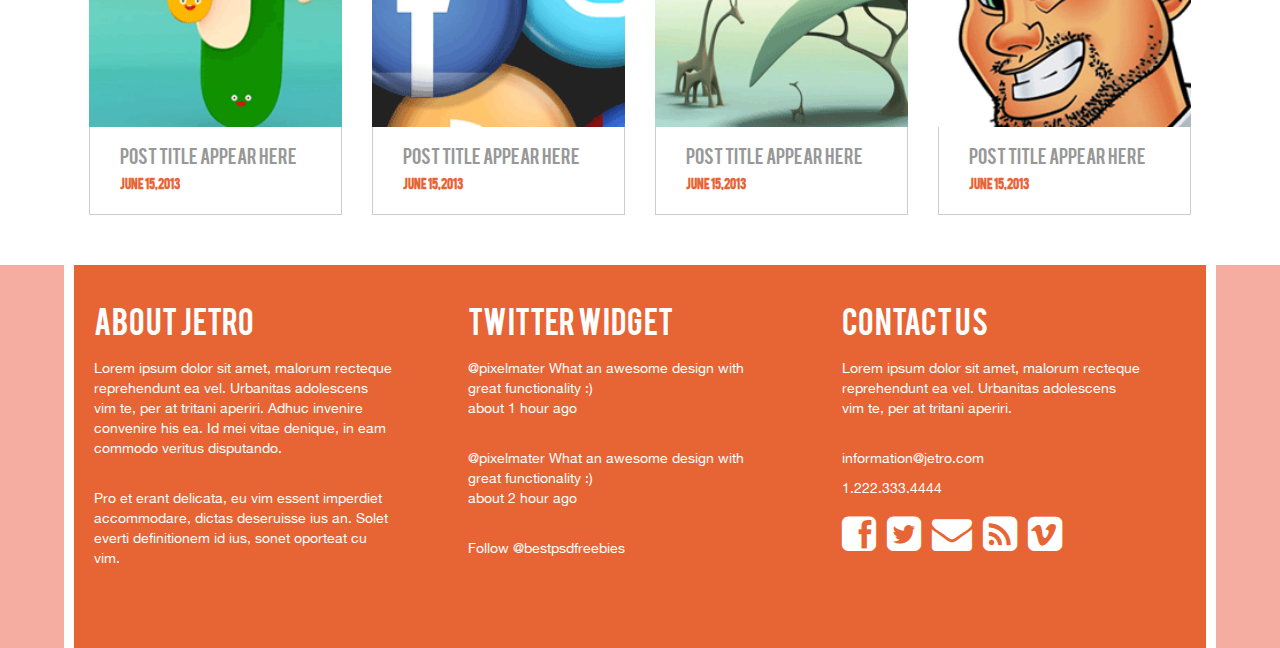
==== commit 528f839b: "terminado" ====
--- a/index.html
+++ b/index.html
@@ -17,7 +17,7 @@
 				<div class="col-md-2 logo">
 					<a href="#"><p><strong>LOVE</strong><span>BLOG</span></p></a>
 				</div>
-				<div class="col-md-offset-4 col-md-6">
+				<div class="col-md-offset-3 col-md-7 hidden-xs hidden-sm">
 					<ul class="nav nav-pills">
 						<li class="active"><a href="index.html">Home</a></li>
 						<li><a href="about.html">About us</a></li>
@@ -26,11 +26,32 @@
 						<li><a href="contact.html">Contact us</a></li>
 					</ul>
 				</div>
+				<div class="col-xs-12 visible-xs hidden-md hidden-lg hidden-sm">
+                    <!-- INICIO MENU XS -->
+                    <nav class="navbar navbar-default" role="navigation">
+                          <button type="button" class="navbar-toggle" data-toggle="collapse"
+                                  data-target=".navbar-ex1-collapse">
+                            <span class="sr-only">Desplegar navegación</span>
+                            <span class="icon-bar"></span>
+                            <span class="icon-bar"></span>
+                            <span class="icon-bar"></span>
+                          </button>
+                        <div class="collapse navbar-collapse navbar-ex1-collapse">
+                          <ul class="nav navbar-nav">
+                            <li><a href="index.html">HOME</a></li>
+                            <li><a href="about.html">ABOUT US</a></li>
+                            <li><a href="blog.html">BLOG</a></li>
+                            <li><a href="portfolio.html">PORTFOLIO</a></li>
+                            <li><a href="contact.html">CONTACT US</a></li>
+                          </ul>
+                        </div>
+                    </nav>
+                    <!-- FIN MENU XS -->
 			</div>
 		</div>
 	</header>
-	<header class="header_bottom_area"></header>
 	<section class="portada">
+		<div class="color-area"></div>
 		<div class="container">
 			<div class="row">
 				<div class="col-md-12">
@@ -67,7 +88,7 @@
 		<div class="container">
 			<div class="row">
 				<div class="col-md-12">
-					<h2><span>From Blog</span></h2>
+					<h3><span class="orange">From Blog</span></h3>
 				</div>
 				<div class="col-md-3">
 					<img src="images/recent1.png" alt=""/>
@@ -104,7 +125,7 @@
 		<div class="container">
 			<div class="row">
 				<div class="col-md-12">
-					<h2><span>Recent Works</span></h2>
+					<h3><span class="orange">Recent Works</span></h3>
 				</div>
 			</div>
 			<div class="row">
@@ -112,7 +133,7 @@
 					<img src="images/recent4.png" alt=""/>
 					<div class="blog_post_meta">
 						<h4 class="post-title">Post title appear here</h4>
-						<h4 class="orange">JUNE 15,2013</h4>
+						<h6 class="orange">JUNE 15,2013</h6>
 					</div>
 				</div>
 				<div class="col-md-3">
@@ -140,21 +161,21 @@
 		</div>
 	</section>
 	<footer>
-		<div class="container">
-			<div class="row">
-				<div class="col-md-4">
+		<div class="container footer-orange">
+			<div class="row">
+				<div class="col-md-4 box-footer">
 					<h2>About Jetro</h2>
 					<p>Lorem ipsum dolor sit amet, malorum recteque reprehendunt ea vel. Urbanitas adolescens vim te, per at tritani aperiri. Adhuc invenire convenire his ea. Id mei vitae denique, in eam commodo veritus disputando. </p>
 					<br/>
 					<p>Pro et erant delicata, eu vim essent imperdiet accommodare, dictas deseruisse ius an. Solet everti definitionem id ius, sonet oporteat cu vim.</p>
 				</div>
-				<div class="col-md-4">
+				<div class="col-md-4 box-footer">
 					<h2>Twitter Widget</h2>
 					<p>@pixelmater What an awesome design with great functionality :)<br/>about 1 hour ago</p><br/>
 					<p>@pixelmater What an awesome design with great functionality :)<br/>about 2 hour ago</p><br/>
 					<p>Follow @bestpsdfreebies</p>
 				</div>
-				<div class="col-md-4">
+				<div class="col-md-4 box-footer">
 					<h2>Contact us</h2>
 					<p>Lorem ipsum dolor sit amet, malorum recteque reprehendunt ea vel. Urbanitas adolescens vim te, per at tritani aperiri.</p>
 					<br/>
@@ -175,6 +196,9 @@
 	</footer>
 		
 	
-	<script src="js/jquery-min.js"></script>						
+	<script src="js/jquery-min.js"></script>	
+	<script src="js/jquery.js"></script>
+    <script src="js/bootstrap.min.js"></script>
+    <script src="js/main.js"></script>					
 </body>
 </html>
--- a/css/main.css
+++ b/css/main.css
@@ -1,15 +1,86 @@
+/* Iconos BLOG */
+.entrada1 {
+  background-image: url("../images/icon1.png");
+  background-repeat: no-repeat;
+  background-size: 60px 60px;
+  margin-bottom: 50px; }
+
+.entrada2 {
+  background-image: url("../images/icon2.png");
+  background-repeat: no-repeat;
+  background-size: 60px 60px;
+  margin-bottom: 50px; }
+
+.entrada3 {
+  background-image: url("../images/icon3.png");
+  background-repeat: no-repeat;
+  background-size: 60px 60px;
+  margin-bottom: 50px; }
+
+.entrada4 {
+  background-image: url("../images/icon4.png");
+  background-repeat: no-repeat;
+  background-size: 60px 60px;
+  margin-bottom: 50px; }
+
+.entrada5 {
+  background-image: url("../images/icon5.png");
+  background-repeat: no-repeat;
+  background-size: 60px 60px;
+  margin-bottom: 50px; }
+
+/* --------- */
+/* FUENTES */
 @font-face {
   font-family: 'bebasregular';
   src: url("../font/bebas___-webfont.woff"); }
 @font-face {
   font-family: 'HelveticaNeue';
   src: url("../font/HelveticaNeue.woff"); }
+/* Clase color con variable color */
 .orange {
   color: #e76434; }
 
+.grey {
+  color: #989898; }
+
+/* botones */
 .btn-orange {
   background-color: #e76434; }
 
+.btn-categorie {
+  background-color: white;
+  color: #989898;
+  font-size: 18px;
+  margin: 0px 20px;
+  margin-top: -10px;
+  padding-top: 10px; }
+  .btn-categorie:hover {
+    background-color: #e76434;
+    color: white; }
+
+/* Parte lateral paginas about, blog y contact us */
+aside h4 {
+  background-image: url("../images/heading-bg.png");
+  background-repeat: repeat-x;
+  background-position: center;
+  margin-bottom: 20px; }
+  aside h4 span {
+    font-size: 20px;
+    background-color: white;
+    padding: 10px 20px 0px 0px; }
+aside .content {
+  margin-bottom: 30px; }
+  aside .content p {
+    margin-bottom: 2px; }
+  aside .content img {
+    width: 50px;
+    height: auto;
+    margin: 2px 2px;
+    margin: 2px 2px;
+    border: 1px solid #e76434; }
+
+/* header */
 .header_area {
   font-size: 18px;
   padding: 20px 0px 10px 0px; }
@@ -29,25 +100,83 @@
   .header_area .nav-pills > li.active > a:focus {
     color: #e76434;
     background-color: white; }
-
+  .header_area .nav-pills > li.active > a {
+    color: #f4ada0;
+    background-color: white; }
+
+/* Menu XS */
+.navbar-default {
+  background: transparent;
+  border: transparent;
+  color: #e76434; }
+
+button.navbar-toggle {
+  background-color: #e76434;
+  color: white;
+  border: none;
+  margin-top: -70px; }
+
+.navbar-default .navbar-collapse,
+.navbar-default .navbar-form {
+  border-top: 1px solid #e76434; }
+
+ul.navbar-nav {
+  color: white; }
+
+.navbar-default .navbar-nav > li > a {
+  color: #989898; }
+
+.navbar-default .navbar-nav > li {
+  color: #e76434; }
+
+.navbar-default .navbar-nav >
+li > a:hover, .navbar-default .navbar-nav >
+li > a:focus {
+  color: white;
+  background-color: #e76434; }
+
+.navbar-default .navbar-toggle:hover,
+.navbar-default .navbar-toggle:focus {
+  background-color: #f4ada0; }
+
+/* Título de cada página - Orange Header */
 .orange-header {
-  background-color: #e76434;
+  background-color: #f4ada0;
   color: white;
   margin-bottom: 30px; }
-
+  .orange-header .orange-part {
+    background-color: #e76434; }
+
+/* Footer */
 footer {
-  padding: 20px 0px 40px 0px;
-  background-color: #e76434;
-  color: white; }
+  color: white;
+  background-color: #f4ada0; }
+  footer .footer-orange {
+    background-color: #e76434;
+    padding: 20px 20px 70px 20px; }
+  footer .box-footer {
+    padding-right: 60px; }
   footer .social_area ul > li > a {
-    font-size: 40px; }
+    font-size: 40px;
+    color: white; }
+    footer .social_area ul > li > a:hover {
+      color: #f4ada0; }
   footer p {
     font-size: 14px;
     font-family: 'HelveticaNeue'; }
 
+/* ------------ */
+/* ----HOME---- */
+.portada .color-area {
+  background-color: #f4ada0;
+  height: 70px; }
 .portada img {
-  width: 100%;
-  height: auto; }
+  width: 104%;
+  height: auto;
+  margin-top: -70px;
+  margin-left: -20px;
+  border-left: 10px solid white;
+  border-right: 10px solid white; }
 
 .main-content {
   padding: 20px 0px; }
@@ -56,44 +185,231 @@
     margin-right: 30px;
     margin-bottom: 15px;
     margin-top: 25px; }
-  .main-content p {
-    font-size: 18px;
-    font-family: 'HelveticaNeue'; }
-
-.from h6 {
-  font-weight: bold; }
-
-.fotoytexto .autor {
-  float: left;
-  border: 3px solid white;
-  margin-right: 20px; }
-.fotoytexto blockquote {
-  border-left: 8px solid #e76434; }
-.fotoytexto .photo-g {
-  margin: 2px 2px;
-  border: 1px solid #e76434; }
+
+.from, .works {
+  margin-bottom: 50px; }
+  .from h6, .works h6 {
+    font-weight: bold; }
+  .from h3, .works h3 {
+    background-image: url("../images/heading-bg.png");
+    background-repeat: repeat-x;
+    background-position: center;
+    margin-bottom: 50px; }
+    .from h3 span, .works h3 span {
+      font-size: 20px;
+      background-color: white;
+      padding: 10px 50px 0px 0px; }
+  .from img, .works img {
+    width: 100%;
+    height: auto; }
+  .from .blog_post_meta, .works .blog_post_meta {
+    color: #989898;
+    border: 1px solid #CDCDCD;
+    border-top: none;
+    padding-left: 30px;
+    padding-top: 10px;
+    padding-bottom: 10px; }
+    .from .blog_post_meta h4, .works .blog_post_meta h4 {
+      margin-bottom: -5px; }
+
+/* ------------ */
+/* ----BLOG---- */
+.entradas-blog .post, .entradas-blog .quote, .entradas-blog .link {
+  margin-bottom: 50px; }
+.entradas-blog .post img {
+  width: 100%;
+  height: auto;
+  margin-left: -15px;
+  margin-bottom: 20px; }
+.entradas-blog .post p {
+  padding-right: 20px; }
+.entradas-blog .post h5 {
+  margin-bottom: 1px; }
+.entradas-blog .post .p {
+  margin-bottom: 20px; }
+.entradas-blog .quote {
+  background-image: url("../images/quote_bg.png");
+  padding: 30px; }
+  .entradas-blog .quote img {
+    float: left;
+    margin-right: 20px; }
+.entradas-blog .link h4 {
+  margin-bottom: -5px; }
+.entradas-blog .link p {
+  margin-top: 20px; }
+.entradas-blog .link a {
+  color: #989898;
+  font-size: 12px; }
+.entradas-blog .separador {
+  background-image: url("../images/post_border_bg.png");
+  background-repeat: repeat-x;
+  width: 75%;
+  height: 20px;
+  margin-left: -15px; }
+
+.pagination > li > a,
+.pagination > li > span {
+  background-color: #e76434;
+  color: white;
+  margin-right: 20px;
+  margin-bottom: 50px; }
+
+.pagination-lg > li:first-child > a,
+.pagination-lg > li:first-child > span {
+  border-bottom-left-radius: 0px;
+  border-top-left-radius: 0px; }
+
+.pagination-lg > li:last-child > a,
+.pagination-lg > li:last-child > span {
+  border-bottom-right-radius: 0px;
+  border-top-right-radius: 0px; }
+
+.pagination > .active > a,
+.pagination > .active > span,
+.pagination > .active > a:hover,
+.pagination > .active > span:hover,
+.pagination > .active > a:focus,
+.pagination > .active > span:focus {
+  background-color: #f4ada0;
+  color: white;
+  border-color: #f4ada0; }
+
+.pagination > li > a:hover,
+.pagination > li > span:hover,
+.pagination > li > a:focus,
+.pagination > li > span:focus {
+  background-color: #f4ada0;
+  color: white;
+  border-color: #f4ada0; }
+
+/* ------------- */
+/* ----ABOUT---- */
+.fotoytexto {
+  margin-bottom: 50px; }
+  .fotoytexto .about-text {
+    padding-right: 50px; }
+    .fotoytexto .about-text .autor {
+      float: left;
+      background-color: white;
+      width: 30%;
+      height: auto;
+      padding: 3px;
+      border: 1px solid #CDCDCD;
+      margin-right: 20px; }
+    .fotoytexto .about-text blockquote {
+      border-left: 8px solid #e76434;
+      margin: 30px 30px; }
+
+/* --------------- */
+/* ----CONTACT---- */
+.contact {
+  margin-bottom: 50px; }
+  .contact iframe {
+    width: 100%;
+    height: 450px;
+    margin-bottom: 30px; }
+  .contact .address {
+    margin: 20px 0px; }
+  .contact p {
+    margin-bottom: 2px; }
+  .contact .form {
+    margin-left: 50px; }
+    .contact .form input, .contact .form textarea {
+      border: 1px solid #e76434;
+      color: #e76434;
+      width: 80%;
+      font-size: 18px;
+      padding: 10px;
+      margin: 10px 0px; }
+    .contact .form input {
+      width: 60%; }
+    .contact .form button {
+      width: 80%;
+      font-size: 25px;
+      padding-top: 10px; }
+
+/* ----------------- */
+/* ----PORTFOLIO---- */
+.categories {
+  margin-bottom: 50px; }
+  .categories h2 {
+    display: inline;
+    margin-right: 20px; }
+  .categories .tags {
+    display: inline-block; }
+
+.thumbs {
+  margin-bottom: 50px; }
+  .thumbs img {
+    width: 100%;
+    height: auto;
+    background-color: white;
+    height: auto;
+    padding: 3px;
+    border: 1px solid #CDCDCD; }
+  .thumbs .box-img {
+    color: #989898;
+    border: 1px solid #CDCDCD;
+    border-top: none;
+    padding-left: 15px;
+    padding-top: 10px;
+    margin-bottom: 20px; }
+    .thumbs .box-img h4 {
+      margin-bottom: -5px; }
+
+/* Menu XS */
+.navbar-default {
+  background: transparent;
+  border: transparent;
+  color: #e76434; }
+
+button.navbar-toggle {
+  background-color: #e76434;
+  color: white;
+  border: none;
+  margin-top: -70px; }
+
+.navbar-default .navbar-collapse,
+.navbar-default .navbar-form {
+  border-top: 1px solid #e76434; }
+
+ul.navbar-nav {
+  color: white; }
+
+.navbar-default .navbar-nav > li > a {
+  color: #989898; }
+
+.navbar-default .navbar-nav > li {
+  color: #e76434; }
+
+.navbar-default .navbar-nav >
+li > a:hover, .navbar-default .navbar-nav >
+li > a:focus {
+  color: white;
+  background-color: #e76434; }
+
+.navbar-default .navbar-toggle:hover,
+.navbar-default .navbar-toggle:focus {
+  background-color: #f4ada0; }
 
 /* COLORES 
 naranjo e76434
 naranjo claro f4ada0
 grey 989898
 */
+/* Container */
 .container {
-  width: 100%;
-  max-width: 1200px; }
-
+  width: 90%;
+  max-width: 1200px;
+  border-left: 10px solid white;
+  border-right: 10px solid white; }
+
+/* Fuentes */
 *, h1, h2, h3, h4, h5, h6, .h1, .h2, .h3, .h4, .h5, .h6 {
   font-family: 'bebasregular'; }
 
 p {
-  font-size: 18px;
+  font-size: 16px;
   font-family: 'HelveticaNeue'; }
 
-li.active {
-  color: #f4ada0; }
-
-.photo-g {
-  margin: 2px 2px;
-  border: 1px solid #e76434; }
-
 /*# sourceMappingURL=main.css.map */
